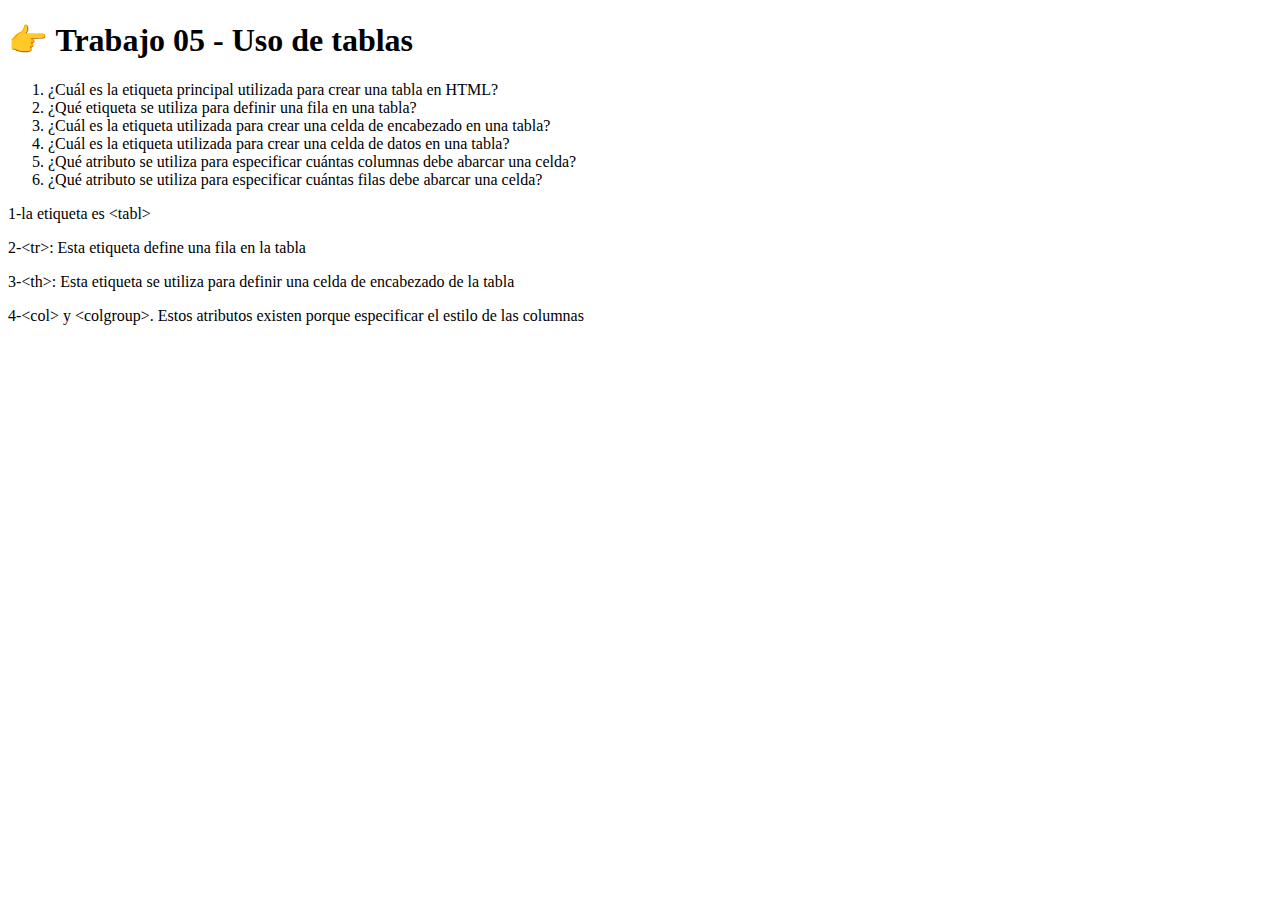
==== index.html @ 6529d995 "ise u css y un nuevo index" ====
<!DOCTYPE html>
<html lang="en">

<head>
    <meta charset="UTF-8">
    <meta http-equiv="X-UA-Compatible" content="IE=edge">
    <meta name="viewport" content="width=device-width, initial-scale=1.0">
    <title>Document</title>
</head>

<body>
    <h1>👉 Trabajo 05 - Uso de tablas</h1>

    <ol>
        <li>¿Cuál es la etiqueta principal utilizada para crear una tabla en HTML?</li>
        <li>¿Qué etiqueta se utiliza para definir una fila en una tabla?</li>
        <li>¿Cuál es la etiqueta utilizada para crear una celda de encabezado en una tabla?</li>
        <li>¿Cuál es la etiqueta utilizada para crear una celda de datos en una tabla?</li>
        <li>¿Qué atributo se utiliza para especificar cuántas columnas debe abarcar una celda?</li>
        <li>¿Qué atributo se utiliza para especificar cuántas filas debe abarcar una celda?</li>

    </ol>
    <p>1-la etiqueta es &#60tabl&#62 </p>
    <p>2-&#60tr&#62: Esta etiqueta define una fila en la tabla </p>
    <p>3-&#60th&#62: Esta etiqueta se utiliza para definir una celda de encabezado de la tabla</p>
    <p>4-&#60col&#62 y &#60colgroup&#62. Estos atributos existen porque especificar el estilo de las columnas </p>
    <p></p>
    <header>



        
    </header>


</body>

</html>
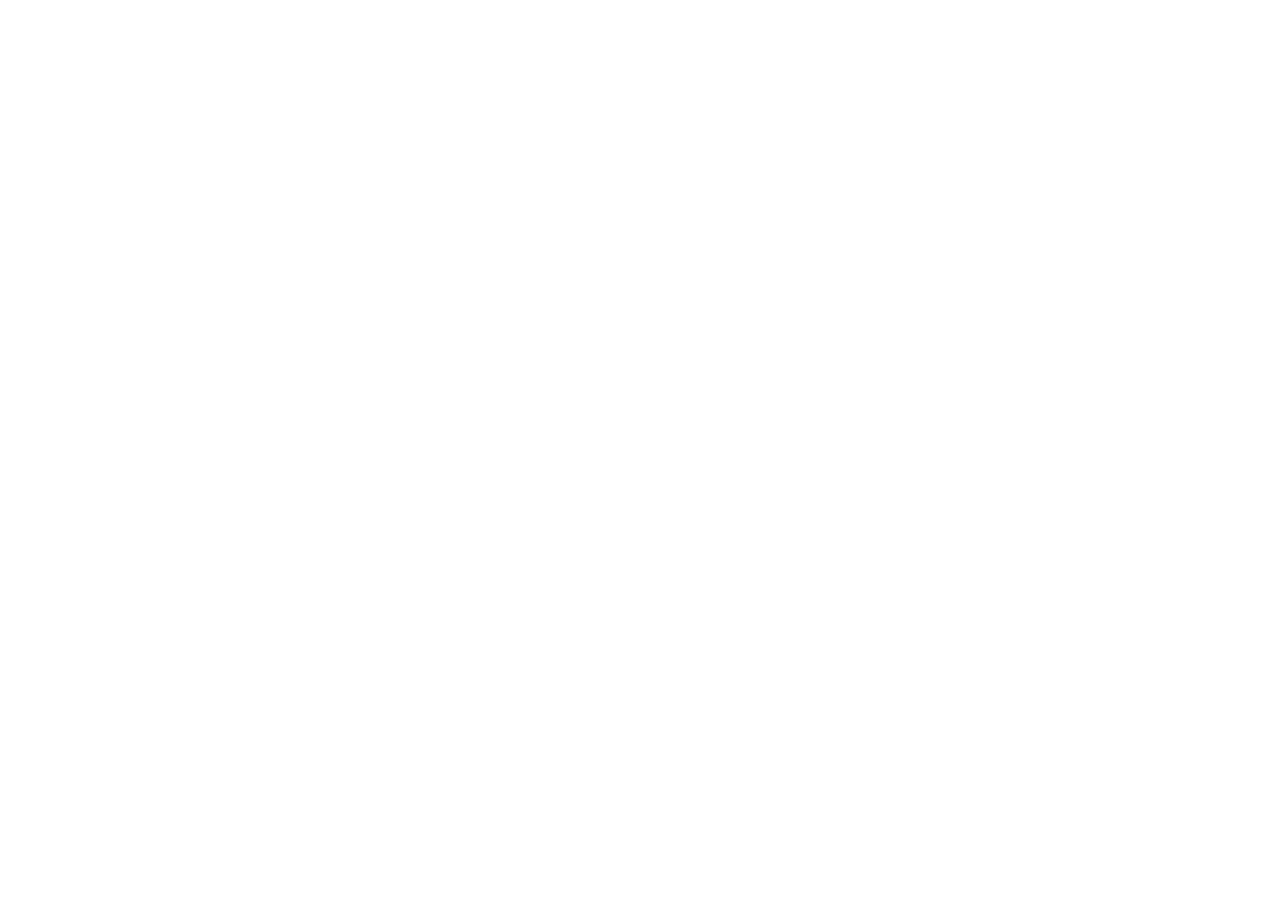
==== commit 9b73d98e: "mejore index , cree un nuevo index y ise un css" ====
--- a/index.html
+++ b/index.html
@@ -1,38 +1,13 @@
 <!DOCTYPE html>
 <html lang="en">
-
 <head>
     <meta charset="UTF-8">
     <meta http-equiv="X-UA-Compatible" content="IE=edge">
     <meta name="viewport" content="width=device-width, initial-scale=1.0">
     <title>Document</title>
 </head>
+<body>
+   <header></header>
+</body>
+</html>
 
-<body>
-    <h1>👉 Trabajo 05 - Uso de tablas</h1>
-
-    <ol>
-        <li>¿Cuál es la etiqueta principal utilizada para crear una tabla en HTML?</li>
-        <li>¿Qué etiqueta se utiliza para definir una fila en una tabla?</li>
-        <li>¿Cuál es la etiqueta utilizada para crear una celda de encabezado en una tabla?</li>
-        <li>¿Cuál es la etiqueta utilizada para crear una celda de datos en una tabla?</li>
-        <li>¿Qué atributo se utiliza para especificar cuántas columnas debe abarcar una celda?</li>
-        <li>¿Qué atributo se utiliza para especificar cuántas filas debe abarcar una celda?</li>
-
-    </ol>
-    <p>1-la etiqueta es &#60tabl&#62 </p>
-    <p>2-&#60tr&#62: Esta etiqueta define una fila en la tabla </p>
-    <p>3-&#60th&#62: Esta etiqueta se utiliza para definir una celda de encabezado de la tabla</p>
-    <p>4-&#60col&#62 y &#60colgroup&#62. Estos atributos existen porque especificar el estilo de las columnas </p>
-    <p></p>
-    <header>
-
-
-
-        
-    </header>
-
-
-</body>
-
-</html>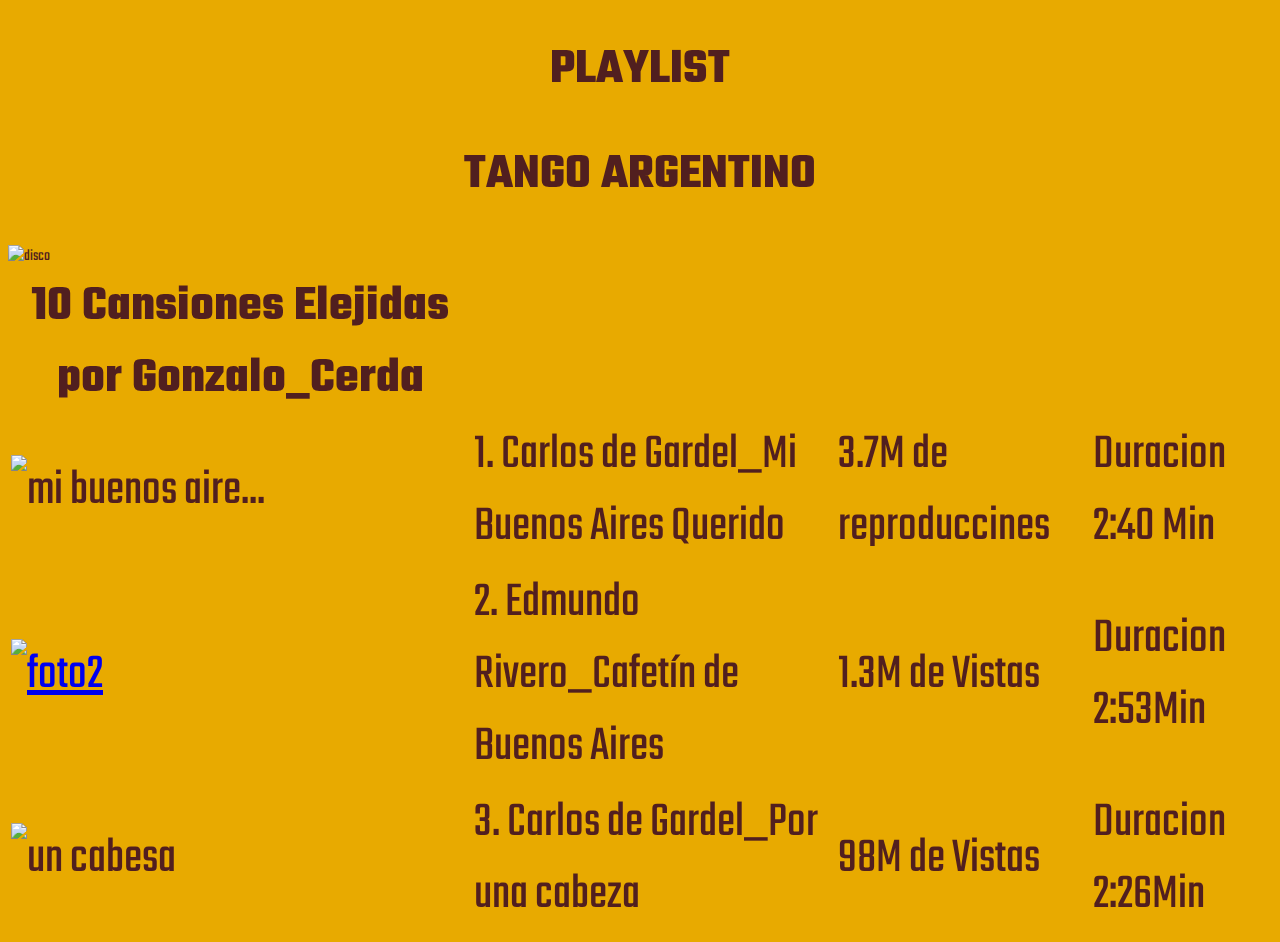
==== commit 5befd5c1: "ise cambis en css y  index" ====
--- a/index.html
+++ b/index.html
@@ -1,13 +1,75 @@
 <!DOCTYPE html>
 <html lang="en">
+
 <head>
     <meta charset="UTF-8">
     <meta http-equiv="X-UA-Compatible" content="IE=edge">
     <meta name="viewport" content="width=device-width, initial-scale=1.0">
     <title>Document</title>
+    <link rel="stylesheet" href="estilos.css">
 </head>
+
 <body>
-   <header></header>
+    <header>
+        <h1><strong>PLAYLIST</strong></h1>
+        <h1><strong>TANGO ARGENTINO</strong></h1>
+        <picture>
+            <img src="https://cdn-icons-png.flaticon.com/512/96/96463.png?w=360" alt="disco">
+        </picture>
+    </header>
+    <main>
+        <table>
+            <tr>
+                <th>10 Cansiones Elejidas por Gonzalo_Cerda</th>
+            </tr>
+            <tr>
+                <td>
+                    <picture>
+                        <img src="https://m.media-amazon.com/images/I/51P3QTQKXYL.jpg" alt="mi buenos aire...">
+                    </picture>
+                </td>
+                <td>1. Carlos de Gardel_Mi Buenos Aires Querido</td>
+                <td>3.7M de reproduccines</td>
+                <td>Duracion 2:40 Min</td>
+            </tr>
+            <tr>
+
+
+                <td><a href="https://www.youtube.com/watch?v=mNiNR9YuTsM"><img
+                            src="https://http2.mlstatic.com/D_NQ_NP_825544-MLA27284466571_052018-O.webp0"
+                            alt="foto2"></a></td>
+
+                <td>2. Edmundo Rivero_Cafetín de Buenos Aires</td>
+                <td>1.3M de Vistas</td>
+                <td>Duracion 2:53Min</td>
+            </tr>
+            <tr>
+                <td>
+                    <picture>
+                        <img src="https://i.scdn.co/image/ab67616d0000b273b964c69376510f1d595feb96" alt="un cabesa">
+                    </picture>
+                </td>
+                <td>3. Carlos de Gardel_Por una cabeza</td>
+                <td>98M de Vistas</td>
+                <td>Duracion 2:26Min</td>
+
+            </tr>
+
+
+
+
+
+
+
+
+
+
+        </table>
+    </main>
+
+
+
+
 </body>
-</html>
 
+</html>--- a/estilos.css
+++ b/estilos.css
@@ -0,0 +1,30 @@
+@import url('https://fonts.googleapis.com/css2?family=Teko:wght@500&display=swap');
+body {
+    background-color: #e8aa00; /* color de fondo de toda la página */ 
+    color:#511f1f; /* color de letra de toda la página */
+    font-family: 'Teko', sans-serif;
+}
+
+
+h1 {
+    text-align: center;
+    text-transform: uppercase;
+    font-weight: 900; /* peso del contorno de la letra */
+font-size: 50px;
+}
+
+table {
+    font-size: 50px;
+    border: 2px;
+    border-color: #511f1f;
+}
+
+img {
+    width: 120px; /*  width: ancho / height: alto*/ 
+}
+
+th {
+    border: 2px;
+    border: #511f1f ;
+}
+
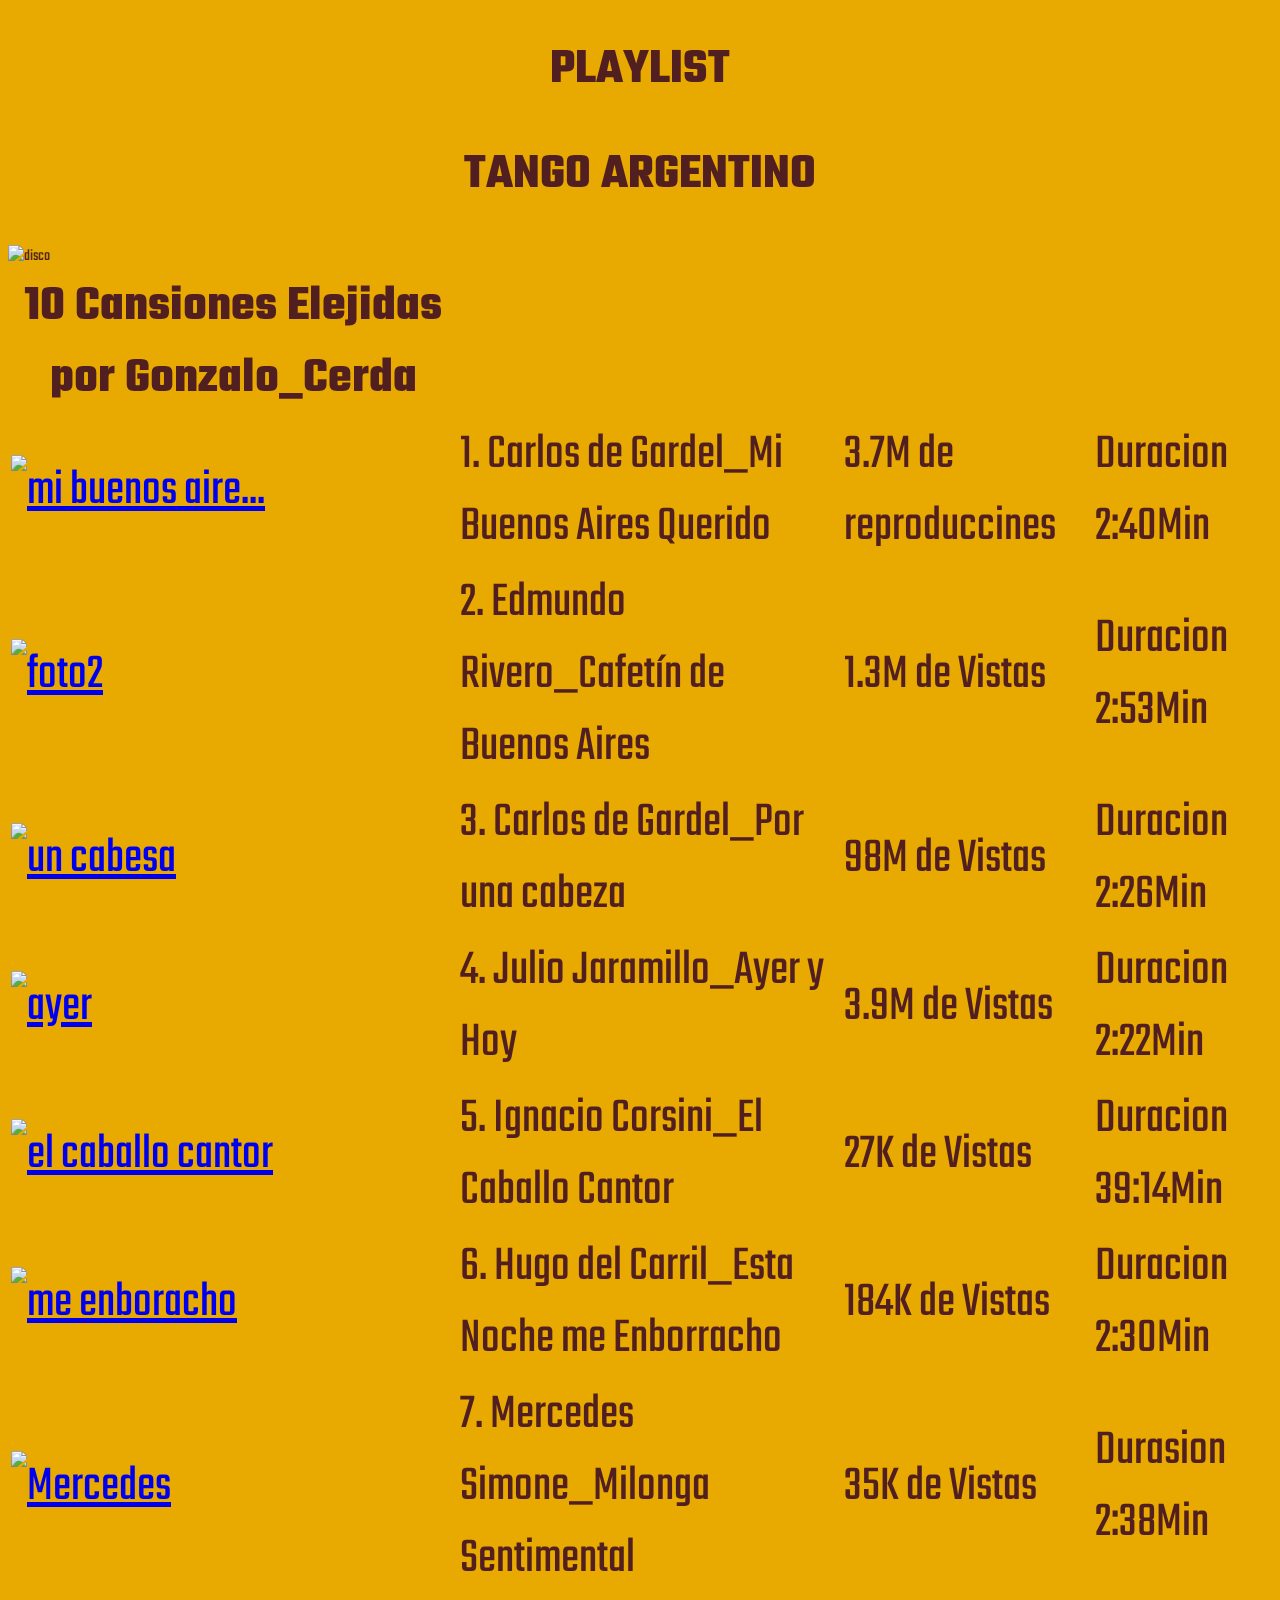
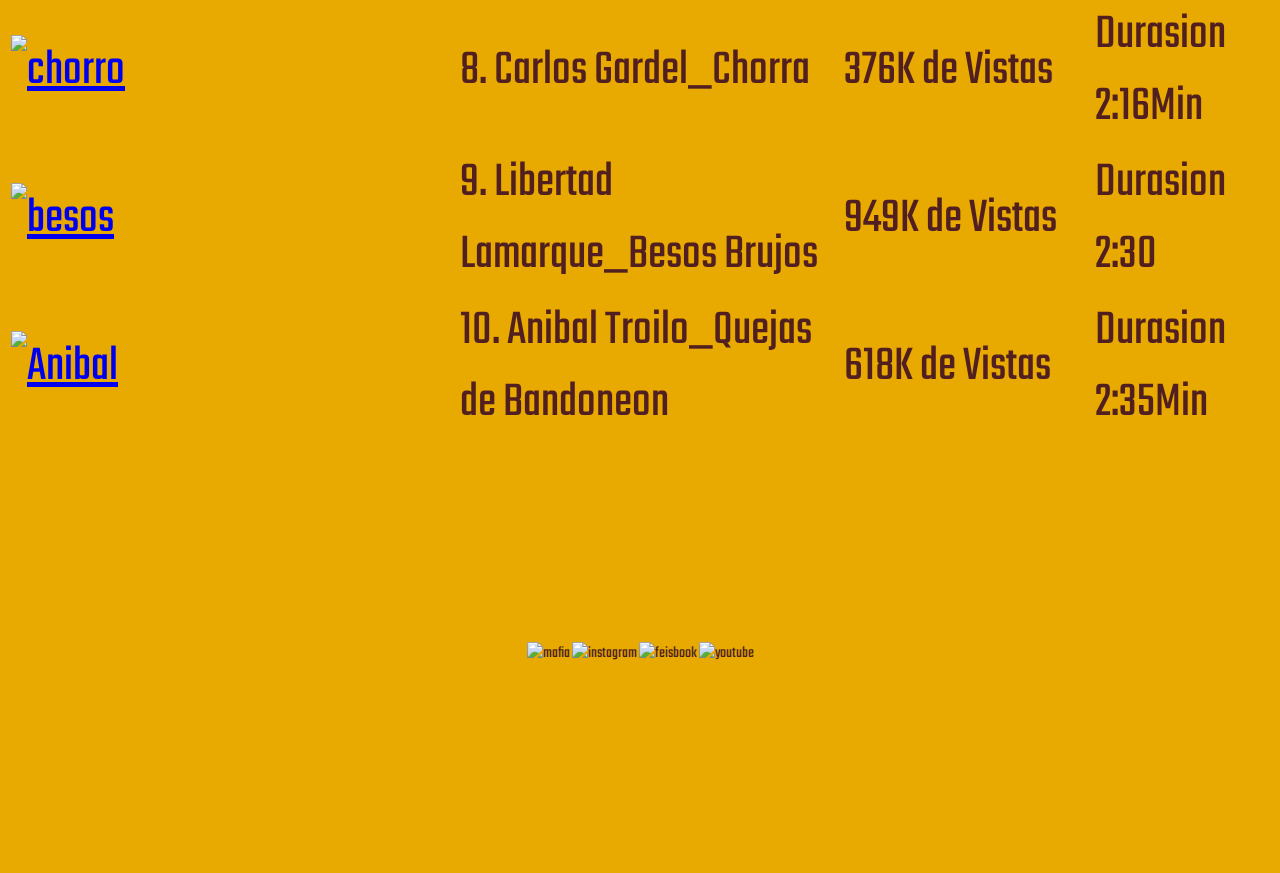
==== commit 040aebc4: "termine el trabajo" ====
--- a/index.html
+++ b/index.html
@@ -24,13 +24,12 @@
             </tr>
             <tr>
                 <td>
-                    <picture>
-                        <img src="https://m.media-amazon.com/images/I/51P3QTQKXYL.jpg" alt="mi buenos aire...">
-                    </picture>
+                    <a href="https://www.youtube.com/watch?v=tsAQZRYilFs"><img
+                            src="https://m.media-amazon.com/images/I/51P3QTQKXYL.jpg" alt="mi buenos aire..."></a>
                 </td>
                 <td>1. Carlos de Gardel_Mi Buenos Aires Querido</td>
                 <td>3.7M de reproduccines</td>
-                <td>Duracion 2:40 Min</td>
+                <td>Duracion 2:40Min</td>
             </tr>
             <tr>
 
@@ -45,14 +44,103 @@
             </tr>
             <tr>
                 <td>
-                    <picture>
-                        <img src="https://i.scdn.co/image/ab67616d0000b273b964c69376510f1d595feb96" alt="un cabesa">
+                    <picture><a href="https://www.youtube.com/watch?v=Gcxv7i02lXc"><img
+                                src="https://i.scdn.co/image/ab67616d0000b273b964c69376510f1d595feb96"
+                                alt="un cabesa"></a>
+
                     </picture>
                 </td>
                 <td>3. Carlos de Gardel_Por una cabeza</td>
                 <td>98M de Vistas</td>
                 <td>Duracion 2:26Min</td>
 
+            </tr>
+
+            <tr>
+                <td>
+                    <picture>
+                        <a href="https://www.youtube.com/watch?v=rEfyrIFcvVc"><img
+                                src="https://i.scdn.co/image/ab67616d0000b273c4bc7ddd7d9dd3fafad9c59b" alt="ayer"></a>
+                    </picture>
+                </td>
+                <td>4. Julio Jaramillo_Ayer y Hoy</td>
+                <td>3.9M de Vistas</td>
+                <td>Duracion 2:22Min</td>
+
+            </tr>
+            <tr>
+                <td>
+                    <picture>
+                        <a href="https://www.youtube.com/watch?v=WlvgQSBy2Bc"><img
+                                src="https://i.scdn.co/image/ab67616d0000b273fd815793e3664c38e23c5c5c"
+                                alt="el caballo cantor"></a>
+                    </picture>
+                </td>
+                <td>5. Ignacio Corsini_El Caballo Cantor</td>
+                <td>27K de Vistas</td>
+                <td>Duracion 39:14Min</td>
+
+            </tr>
+            <tr>
+                <td>
+                    <picture>
+                        <a href="https://www.youtube.com/watch?v=9pPWtEqMuGc"><img
+                                src="https://i.scdn.co/image/ab67616d0000b2734c20f4d490522e2b00a263ae"
+                                alt="me enboracho"></a>
+                    </picture>
+                </td>
+                <td>6. Hugo del Carril_Esta Noche me Enborracho</td>
+                <td>184K de Vistas</td>
+                <td>Duracion 2:30Min</td>
+
+            </tr>
+            <tr>
+                <td>
+                    <picture>
+                        <a href="https://www.youtube.com/watch?v=29xLHnuYfh0"><img
+                                src="https://cdns-images.dzcdn.net/images/cover/cf5f8f8757a214ac4ed6a83aaec9a1de/350x350.jpg"
+                                alt="Mercedes"></a>
+                    </picture>
+                </td>
+                <td>7. Mercedes Simone_Milonga Sentimental</td>
+                <td>35K de Vistas</td>
+                <td>Durasion 2:38Min</td>
+
+            </tr>
+            <tr>
+                <td>
+                    <picture>
+                        <a href="https://www.youtube.com/watch?v=CFoBEmFNl_4"><img
+                                src="https://www.cmtv.com.ar/tapas-cd/carlosgardelsusclasicos.webp" alt="chorro"></a>
+                    </picture>
+                </td>
+                <td>8. Carlos Gardel_Chorra</td>
+                <td>376K de Vistas</td>
+                <td>Durasion 2:16Min</td>
+            </tr>
+            <tr>
+                <td>
+                    <picture>
+                        <a href="https://www.youtube.com/watch?v=yHsb5JunEJs"><img
+                                src="https://encrypted-tbn0.gstatic.com/images?q=tbn:ANd9GcQVYT6Dfd5KLKfLBHM8Uqzqo66TRM_4FadpuCAj2BsDhfrh2YyFHtG-_8GN3JuzJamnYA0&usqp=CAU"
+                                alt="besos"></a>
+                    </picture>
+                </td>
+                <td>9. Libertad Lamarque_Besos Brujos</td>
+                <td>949K de Vistas</td>
+                <td>Durasion 2:30</td>
+            </tr>
+            <tr>
+                <td>
+                    <picture>
+                        <a href="https://www.youtube.com/watch?v=cDE2DMVURyc"><img
+                                src="https://is3-ssl.mzstatic.com/image/thumb/Music/v4/b2/c3/6c/b2c36c51-827c-1ac4-180b-01de2c94b5ef/885686280287.jpg/1200x1200bf-60.jpg"
+                                alt="Anibal"></a>
+                    </picture>
+                </td>
+                <td>10. Anibal Troilo_Quejas de Bandoneon</td>
+                <td>618K de Vistas</td>
+                <td>Durasion 2:35Min</td>
             </tr>
 
 
@@ -63,8 +151,16 @@
 
 
 
+        </table>
+        <footer>
 
-        </table>
+            <picture>
+                <img src="https://dbdzm869oupei.cloudfront.net/img/t-shirts/preview/73639.png" alt="mafia">
+                <img src="https://www.pngmart.com/files/21/Instagram-Logo-Silhoutte-PNG-Image.png" alt="instagram">
+                <img src="https://cdn-icons-png.flaticon.com/512/25/25305.png" alt="feisbook">
+                <img src="https://cdn-icons-png.flaticon.com/512/48/48968.png" alt="youtube">
+            </picture>
+        </footer>
     </main>
 
 
--- a/estilos.css
+++ b/estilos.css
@@ -3,6 +3,7 @@
     background-color: #e8aa00; /* color de fondo de toda la página */ 
     color:#511f1f; /* color de letra de toda la página */
     font-family: 'Teko', sans-serif;
+    
 }
 
 
@@ -14,9 +15,11 @@
 }
 
 table {
+display: flex;
     font-size: 50px;
     border: 2px;
     border-color: #511f1f;
+    
 }
 
 img {
@@ -28,3 +31,9 @@
     border: #511f1f ;
 }
 
+footer{
+    display: flex;
+justify-content: center;
+padding: 200px;
+
+}
